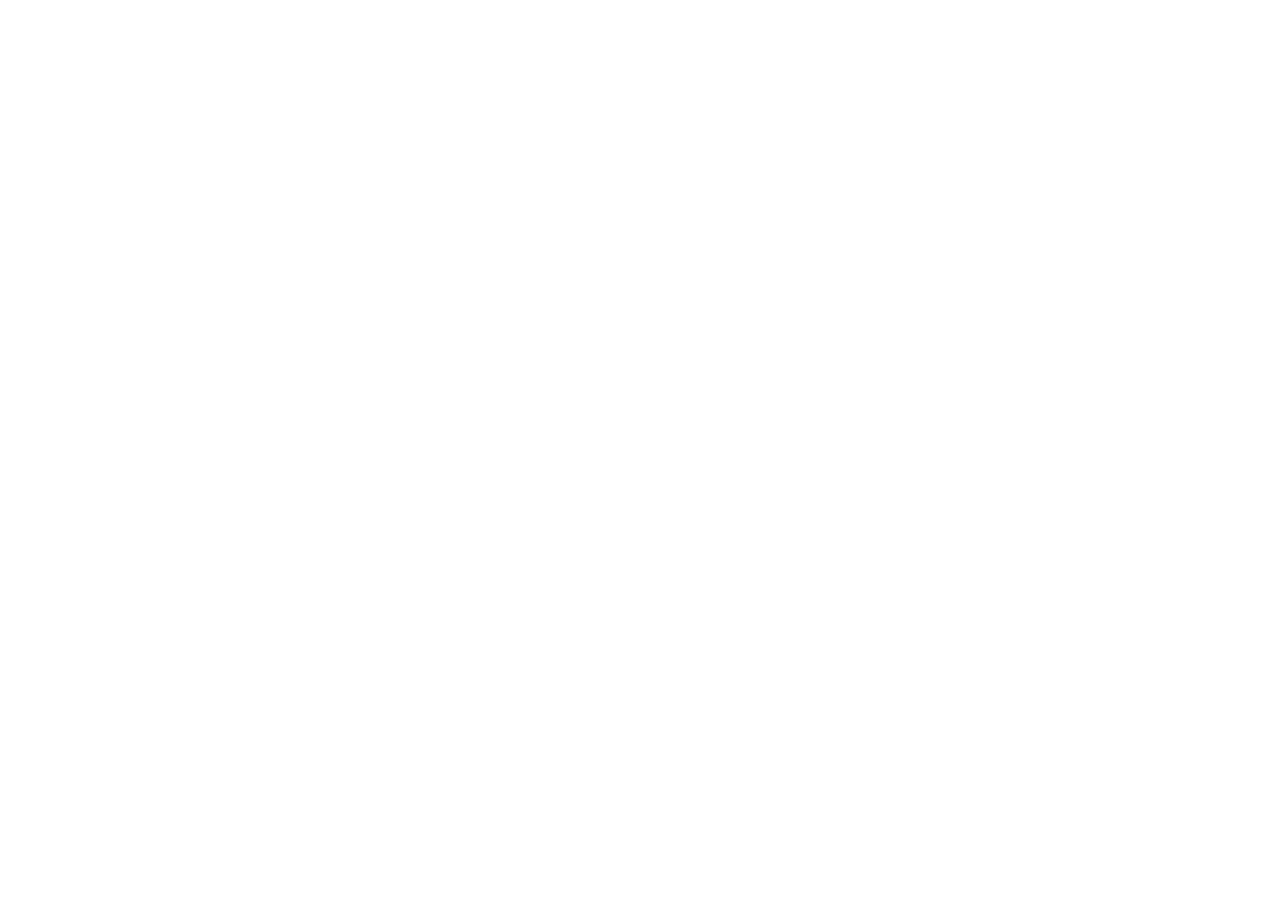
==== index.html @ 4078f322 "files setup and added" ====
<!DOCTYPE html>
<html>
<head>
	<title>Portfolio</title>
<link rel="stylesheet" href="css/main.css"> <!--for now main.css is linked-->
</head>
<body>

    <script type="module" src="js/main.js"></script>
</body>
</html>
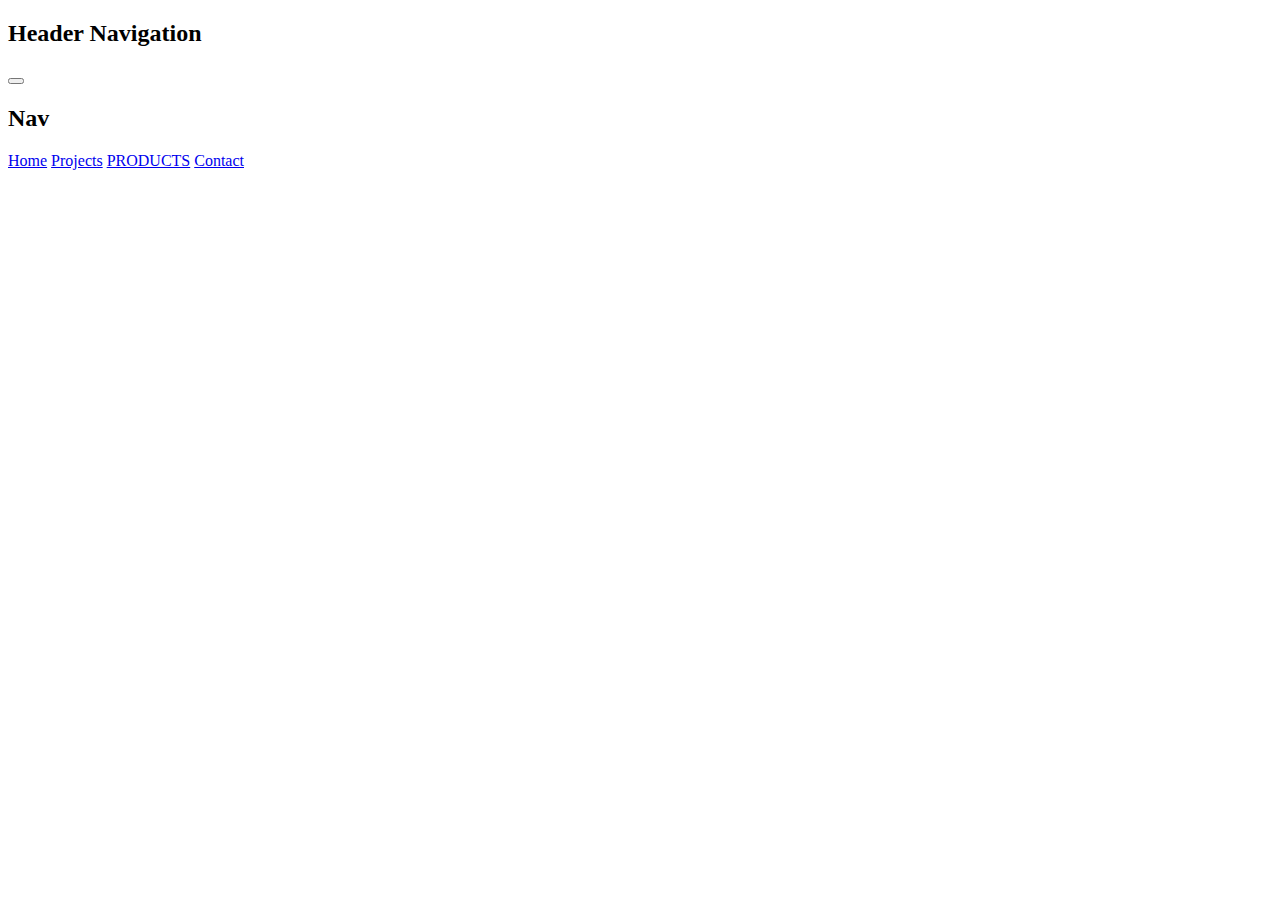
==== commit a72f1393: "basic dynamic content added, css modified" ====
--- a/index.html
+++ b/index.html
@@ -5,7 +5,23 @@
 <link rel="stylesheet" href="css/main.css"> <!--for now main.css is linked-->
 </head>
 <body>
+<header>
+    <h2 class="hidden">Header Navigation</h2>
+    <button id="button"></button>
+    <div id="burgerCon">
+    <h2 class="hidden">Nav</h2>
+    <a href="#">Home</a>
+    <a href="projects.html">Projects</a>
+    <a href="product.html">PRODUCTS</a>
+    <a href="contact.html">Contact</a>
+    </div>
+</nav>
+</header>
 
+<footer>
+
+    
+</footer>
     <script type="module" src="js/main.js"></script>
 </body>
 </html>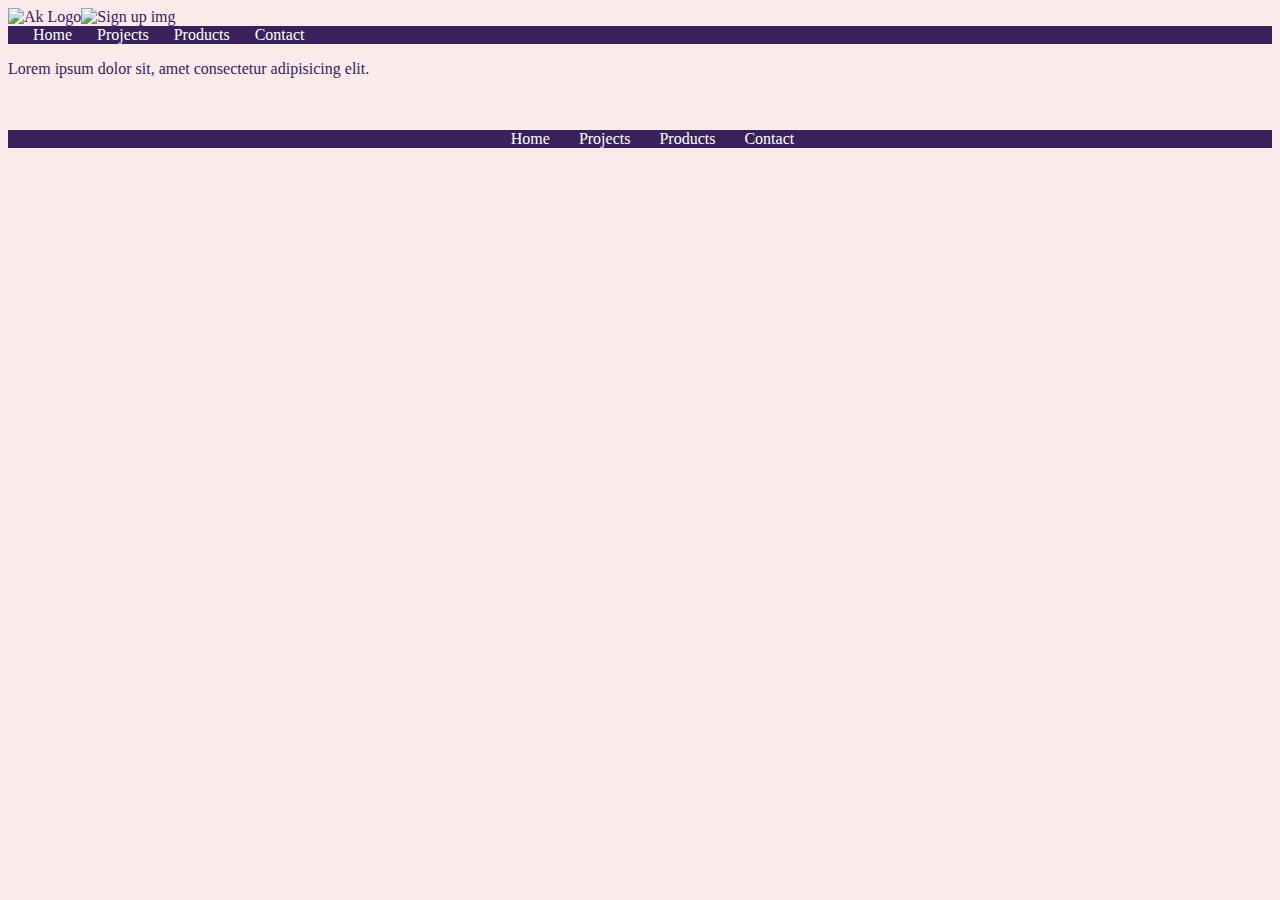
==== commit 719a68f2: "html and sass  modified" ====
--- a/index.html
+++ b/index.html
@@ -1,25 +1,70 @@
 <!DOCTYPE html>
 <html>
 <head>
-	<title>Portfolio</title>
-<link rel="stylesheet" href="css/main.css"> <!--for now main.css is linked-->
+    <title>Portfolio</title>
+    <meta name="viewport" content="width=device-width, initial-scale=1.0">
+<link rel="stylesheet" href="css/master.css"> <!--for now main.css is linked-->
 </head>
 <body>
+    <section class="Logo">
+        <img src="images/logo.svg" alt="Ak Logo">
+        <img src="images/sign_up.img" alt="Sign up img">
+   </section>
+
 <header>
+   <nav>
     <h2 class="hidden">Header Navigation</h2>
-    <button id="button"></button>
-    <div id="burgerCon">
+    <section class="headerNav">
     <h2 class="hidden">Nav</h2>
     <a href="#">Home</a>
     <a href="projects.html">Projects</a>
-    <a href="product.html">PRODUCTS</a>
+    <a href="product.html">Products</a>
     <a href="contact.html">Contact</a>
-    </div>
+</section>
 </nav>
+
 </header>
+<main>
+   <section class="mainContent">
+       <p>Lorem ipsum dolor sit, amet consectetur adipisicing elit. </p>
+   </section>
+   <section class="secondaryContent">
+       <section class="row1">
+           <img src="images/image1.jpg" alt="">
+           <img src="images/image2.jpg" alt="">
+       </section>
+       
+       <section class="row2">
+        <img src="images/image3.jpg" alt="">
+        <img src="images/image4.jpg" alt="">
+    </section>
+   </section>
+</main>
 
 <footer>
-
+<section class="footerNav">
+    <nav>
+        <h2 class="hidden">Footerr Navigation</h2>
+        <section class="footNav">
+        <h2 class="hidden">Nav</h2>
+        <a href="#">Home</a>
+        <a href="projects.html">Projects</a>
+        <a href="product.html">Products</a>
+        <a href="contact.html">Contact</a>
+    </section>
+    </nav>
+</section>
+    <section class="footerContent">
+        <section class="socialMedia">
+        <img src="" alt="">
+        <img src="" alt="">
+        <img src="" alt="">
+        <img src="" alt="">
+    </section>
+    <section class="footerLogo">
+        <img src="" alt="">
+    </section>
+</section>
     
 </footer>
     <script type="module" src="js/main.js"></script>
--- a/css/master.css
+++ b/css/master.css
@@ -0,0 +1,82 @@
+#burgerCon {
+  display: none;
+}
+
+iframe {
+  margin-top: 0px;
+  margin-bottom: 0px;
+}
+
+.mainNav button {
+  background: url(../images/burger_menu.png) center no-repeat;
+  border: 0px;
+  width: 40px;
+  height: 20px;
+  transition: all 400ms ease;
+}
+
+.mainNav button.expanded {
+  -webkit-transform: rotate(-90deg);
+  -ms-transform: rotate(-90deg);
+  transform: rotate(-90deg);
+}
+
+#burgerCon.slideToggle {
+  display: block;
+}
+
+body {
+  font-size: 16px;
+  color: #3B215B;
+  background-color: #FBEAEB;
+}
+
+.hidden {
+  display: none;
+}
+
+nav {
+  color: #3B215B;
+}
+
+.Logo {
+  display: flex;
+  flex-direction: row;
+  text-align: center;
+}
+
+nav {
+  color: white;
+  background-color: #3B215B;
+}
+nav a {
+  color: white;
+  text-decoration: none;
+  margin-left: 25px;
+}
+
+.headerNav {
+  display: flex;
+  flex-direction: row;
+  text-align: center;
+  color: white;
+}
+
+.footerNav {
+  display: flex;
+  flex-direction: column;
+  text-align: center;
+}
+.footerNav .footerContent {
+  display: flex;
+  flex-direction: row;
+}
+.footerNav nav {
+  color: white;
+  background-color: #3B215B;
+}
+.footerNav a {
+  text-decoration: none;
+}
+
+/*# sourceMappingURL=master.css.map */
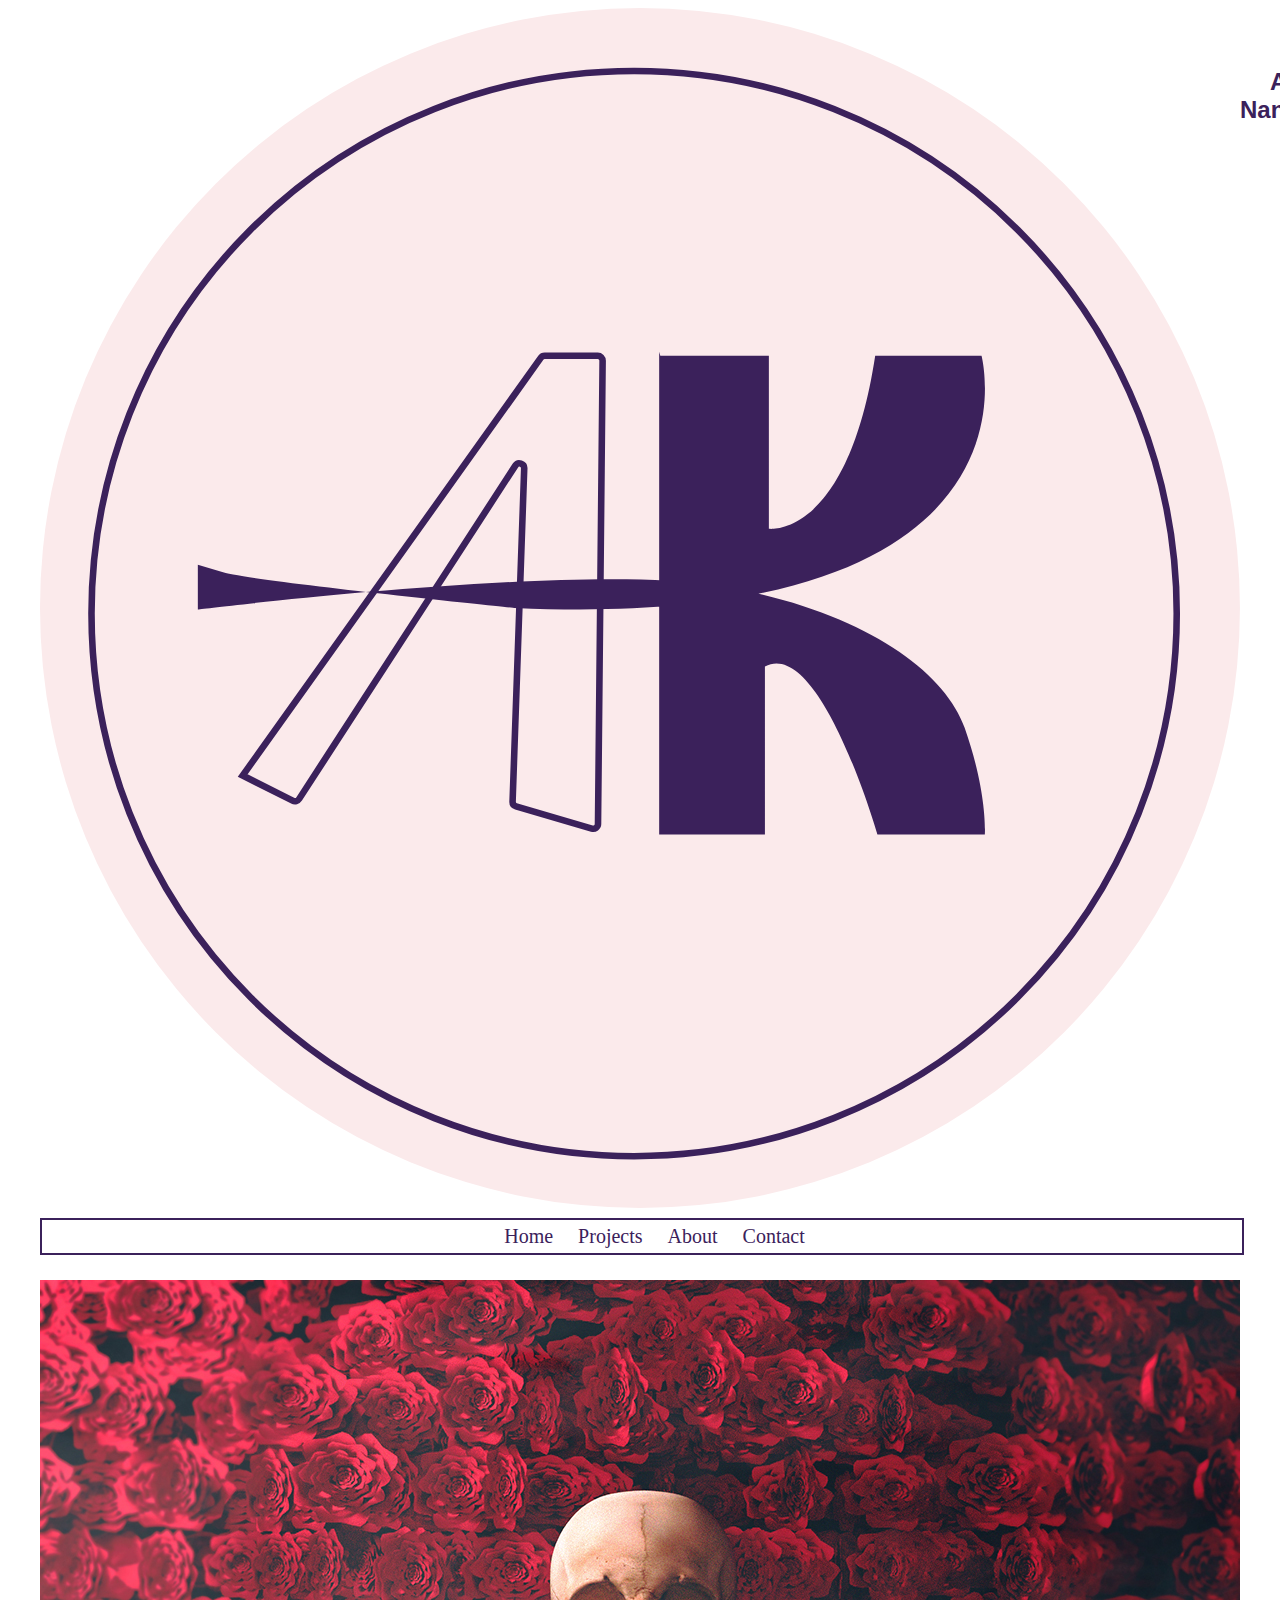
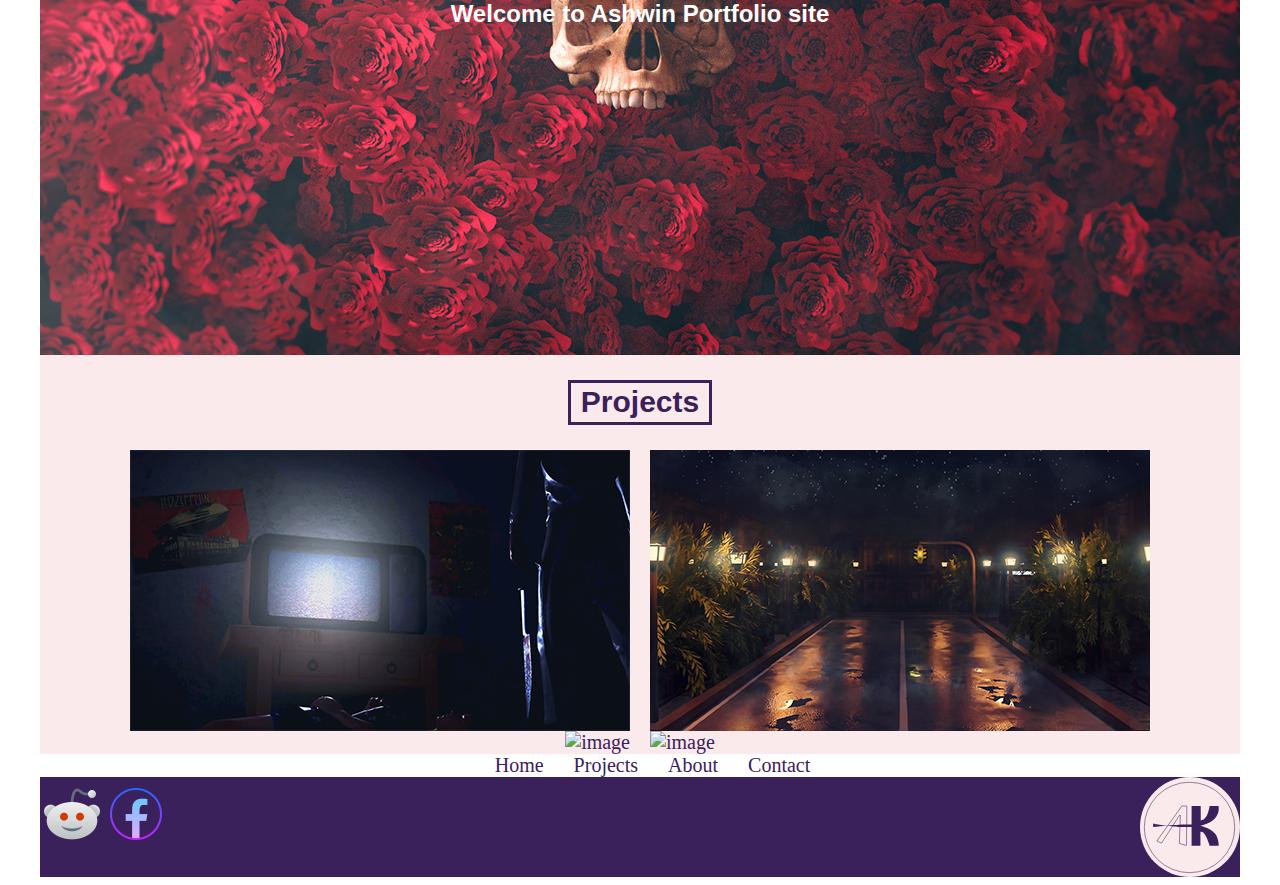
==== commit 95ccf500: "css updated js added" ====
--- a/index.html
+++ b/index.html
@@ -3,70 +3,75 @@
 <head>
     <title>Portfolio</title>
     <meta name="viewport" content="width=device-width, initial-scale=1.0">
-<link rel="stylesheet" href="css/master.css"> <!--for now main.css is linked-->
+<link rel="stylesheet" href="css/master.css">
 </head>
 <body>
+    <section class="container">
     <section class="Logo">
         <img src="images/logo.svg" alt="Ak Logo">
-        <img src="images/sign_up.img" alt="Sign up img">
-   </section>
+        <h1>Ashwin Nandakumar</h1>
+       <a href="contact.html"> <img src="images/sign_up_img.png" alt="Sign up img" class="sign_up">
+       </a>  </section>
 
 <header>
-   <nav>
-    <h2 class="hidden">Header Navigation</h2>
-    <section class="headerNav">
-    <h2 class="hidden">Nav</h2>
-    <a href="#">Home</a>
-    <a href="projects.html">Projects</a>
-    <a href="product.html">Products</a>
-    <a href="contact.html">Contact</a>
-</section>
-</nav>
+    <nav>
+        <h2 class="hidden">Header Navigation</h2>
+        <section class="headerNav">
+         <h2 class="hidden">Nav</h2>
+         <a href="#">Home</a>
+         <a href="projects.html">Projects</a>
+         <a href="about.html">About</a>
+            <a href="contact.html">Contact</a>
+    </section>
+    </nav>
 
 </header>
 <main>
    <section class="mainContent">
-       <p>Lorem ipsum dolor sit, amet consectetur adipisicing elit. </p>
+       <img src="images/skull_img.jpg" alt="Skull render">
+       <p>Welcome to Ashwin Portfolio site</p>
    </section>
+<section class="projectTitle">
+    <h2>Projects</h2>
+</section>
+
    <section class="secondaryContent">
        <section class="row1">
-           <img src="images/image1.jpg" alt="">
-           <img src="images/image2.jpg" alt="">
+           <img src="images/work1.jpg" alt="serial killer scene">
+           <img src="images/work2.jpg" alt="halloween image">
        </section>
        
        <section class="row2">
-        <img src="images/image3.jpg" alt="">
-        <img src="images/image4.jpg" alt="">
+        <img src="images/image3.jpg" alt="image">
+        <img src="images/image4.jpg" alt="image">
     </section>
    </section>
 </main>
 
 <footer>
-<section class="footerNav">
-    <nav>
-        <h2 class="hidden">Footerr Navigation</h2>
-        <section class="footNav">
-        <h2 class="hidden">Nav</h2>
-        <a href="#">Home</a>
-        <a href="projects.html">Projects</a>
-        <a href="product.html">Products</a>
-        <a href="contact.html">Contact</a>
+    <section class="footerNav">
+        <nav>
+            <h2 class="hidden">Footerr Navigation</h2>
+            <section class="footNav">
+            <h2 class="hidden">Nav</h2>
+            <a href="#">Home</a>
+            <a href="projects.html">Projects</a>
+            <a href="about.html">About</a>
+            <a href="contact.html">Contact</a>
+      
+        </nav>
     </section>
-    </nav>
-</section>
     <section class="footerContent">
         <section class="socialMedia">
-        <img src="" alt="">
-        <img src="" alt="">
-        <img src="" alt="">
-        <img src="" alt="">
-    </section>
-    <section class="footerLogo">
-        <img src="" alt="">
+             <img src="images/reddit.png" alt="reddit" class="reddit">
+              <img src="images/facebook.png" alt="fb" class="fb">
+      </section>
+      <section class="footerLogo">
+        <img src="./images/logo.svg" alt="">
     </section>
 </section>
-    
 </footer>
+</section>
     <script type="module" src="js/main.js"></script>
 </body>
 </html>--- a/css/master.css
+++ b/css/master.css
@@ -1,3 +1,60 @@
+.bouncingAnimation {
+  opacity: 0;
+  animation-name: bounceIn;
+  animation-duration: 1s;
+  animation-fill-mode: forwards;
+}
+
+@keyframes bounceIn {
+  0% {
+    opacity: 0;
+    transform: scale(0.3);
+  }
+  100% {
+    opacity: 1;
+    transform: scale(1);
+  }
+}
+.fadeIn {
+  -webkit-animation: fadein 3s;
+  -moz-animation: fadein 3s;
+  -ms-animation: fadein 3s;
+  -o-animation: fadein 3s;
+  animation: fadein 3s;
+}
+
+@keyframes fadeIn {
+  from {
+    opacity: 0;
+  }
+  to {
+    opacity: 1;
+  }
+}
+@-moz-keyframes fadein {
+  from {
+    opacity: 0;
+  }
+  to {
+    opacity: 1;
+  }
+}
+@-webkit-keyframes fadein {
+  from {
+    opacity: 0;
+  }
+  to {
+    opacity: 1;
+  }
+}
+@-o-keyframes fadein {
+  from {
+    opacity: 0;
+  }
+  to {
+    opacity: 1;
+  }
+}
 #burgerCon {
   display: none;
 }
@@ -25,58 +82,227 @@
   display: block;
 }
 
+.mainContent {
+  display: flex;
+  justify-content: center;
+  font-family: "europa", Arial, sans-serif;
+}
+.mainContent p {
+  font-size: 24px;
+  position: absolute;
+  color: white;
+  font-weight: bold;
+  margin-top: 320px;
+}
+
+.mainContent1 {
+  display: flex;
+  justify-content: center;
+  margin-top: 20px;
+}
+
+.Logo h1 {
+  margin-top: 60px;
+  font-size: 24px;
+  font-family: "europa", Arial, sans-serif;
+  font-weight: bold;
+}
+
+.row1, .row2 {
+  display: flex;
+  justify-content: center;
+}
+.row1 img, .row2 img {
+  margin-left: 10px;
+  margin-right: 10px;
+}
+
+.projectTitle {
+  display: flex;
+  justify-content: center;
+  background-color: #fbeaeb;
+  font-family: "europa", Arial, sans-serif;
+  color: #3b215b;
+}
+.projectTitle h2 {
+  border: 3.5px solid #3b215b;
+  padding-top: 2px;
+  padding-bottom: 3px;
+  padding-left: 10px;
+  padding-right: 10px;
+}
+
+.socialMedia {
+  display: flex;
+  flex-direction: row;
+  margin-top: 5px;
+  margin-bottom: 5px;
+}
+
+.footerLogo {
+  width: 100px;
+  height: 100px;
+}
+
+.fb, .reddit {
+  width: 64px;
+  height: 64px;
+}
+
+.projectSection {
+  max-width: 1200px;
+  display: flex;
+  flex-direction: row;
+  flex-wrap: wrap;
+  justify-content: center;
+}
+
+.column1 {
+  background-color: #333333;
+}
+
+.column2 {
+  background-color: #FBEAEB;
+}
+
+.column1, .column2 {
+  display: flex;
+  flex-direction: column;
+}
+
 body {
-  font-size: 16px;
+  font-size: 20px;
   color: #3B215B;
-  background-color: #FBEAEB;
-}
-
+}
+
+@font-face {
+  font-family: "Europa";
+  src: url("../fonts/Europa.ttf");
+}
 .hidden {
   display: none;
 }
 
+.container {
+  max-width: 1200px;
+  margin: 0 auto;
+}
+
 nav {
   color: #3B215B;
 }
 
+.mainContent {
+  display: flex;
+  background-color: #3B215B;
+  margin-top: 25px;
+}
+
+.secondaryContent {
+  display: flex;
+  flex-direction: column;
+  background-color: #FBEAEB;
+  justify-content: center;
+}
+
+.firstRow, .secondRow, .thirdRow {
+  display: flex;
+  flex-direction: row;
+}
+
+.contactPage {
+  display: flex;
+  flex-direction: row;
+  margin-top: 20px;
+  margin-bottom: 20px;
+  font-family: "europa", Arial, sans-serif;
+  background-color: #fbeaeb;
+}
+.contactPage .mapArea {
+  display: flex;
+  background-color: #3b215b;
+  color: white;
+  margin-top: 20px;
+  margin-bottom: 20px;
+  margin-left: 150px;
+}
+.contactPage .mapArea p {
+  display: flex;
+  justify-content: center;
+  text-align: center;
+}
+
+.contactBox {
+  display: flex;
+  justify-content: center;
+  font-size: 18px;
+  margin-top: 20px;
+  margin-bottom: 20px;
+  margin-left: 250px;
+}
+.contactBox input, .contactBox textarea {
+  border: 2.75px solid #3b215b;
+  margin-bottom: 10px;
+  background-color: #fbeaeb;
+}
+.contactBox .submitContainer {
+  background-color: none;
+  border: #3b215b;
+}
+.contactBox span {
+  font-family: "europa", Arial, sans-serif;
+  background-color: none;
+  color: #3b215b;
+}
+
 .Logo {
   display: flex;
   flex-direction: row;
   text-align: center;
-}
-
-nav {
-  color: white;
-  background-color: #3B215B;
-}
+  justify-content: space-between;
+  background-color: white;
+  margin-bottom: 10px;
+}
+.Logo .sign_up {
+  width: 96px;
+  height: 96px;
+  margin-top: 20px;
+  margin-right: 10px;
+}
+
 nav a {
-  color: white;
+  color: #3B215B;
   text-decoration: none;
   margin-left: 25px;
+  margin-top: 5px;
+  margin-bottom: 5px;
 }
 
 .headerNav {
   display: flex;
   flex-direction: row;
+  background-color: white;
+  justify-content: center;
+  width: 100%;
   text-align: center;
-  color: white;
+  border: 2px solid #3B215B;
+}
+
+footer {
+  background-color: #3B215B;
 }
 
 .footerNav {
   display: flex;
   flex-direction: column;
   text-align: center;
-}
-.footerNav .footerContent {
-  display: flex;
-  flex-direction: row;
-}
-.footerNav nav {
-  color: white;
-  background-color: #3B215B;
-}
-.footerNav a {
-  text-decoration: none;
+  background-color: white;
+}
+
+.footerContent {
+  display: flex;
+  flex-direction: row;
+  justify-content: space-between;
 }
 
 /*# sourceMappingURL=master.css.map */
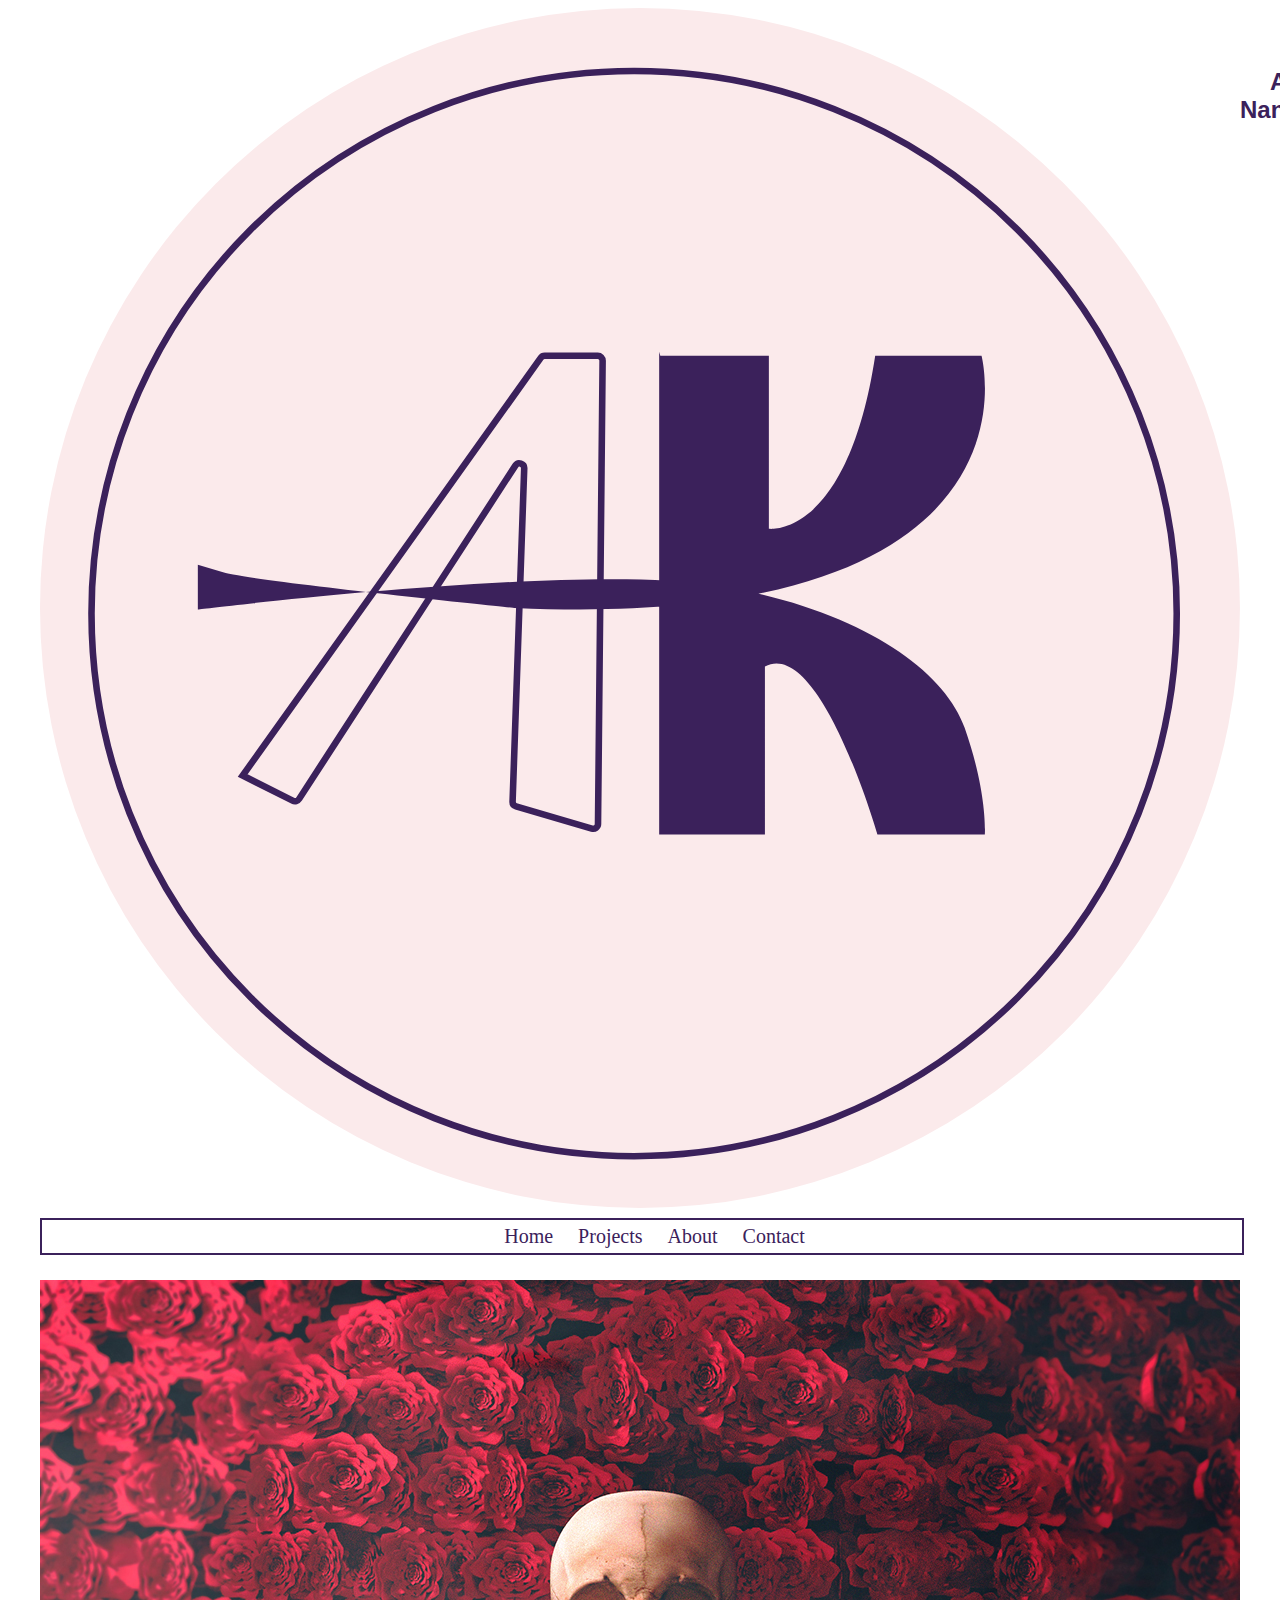
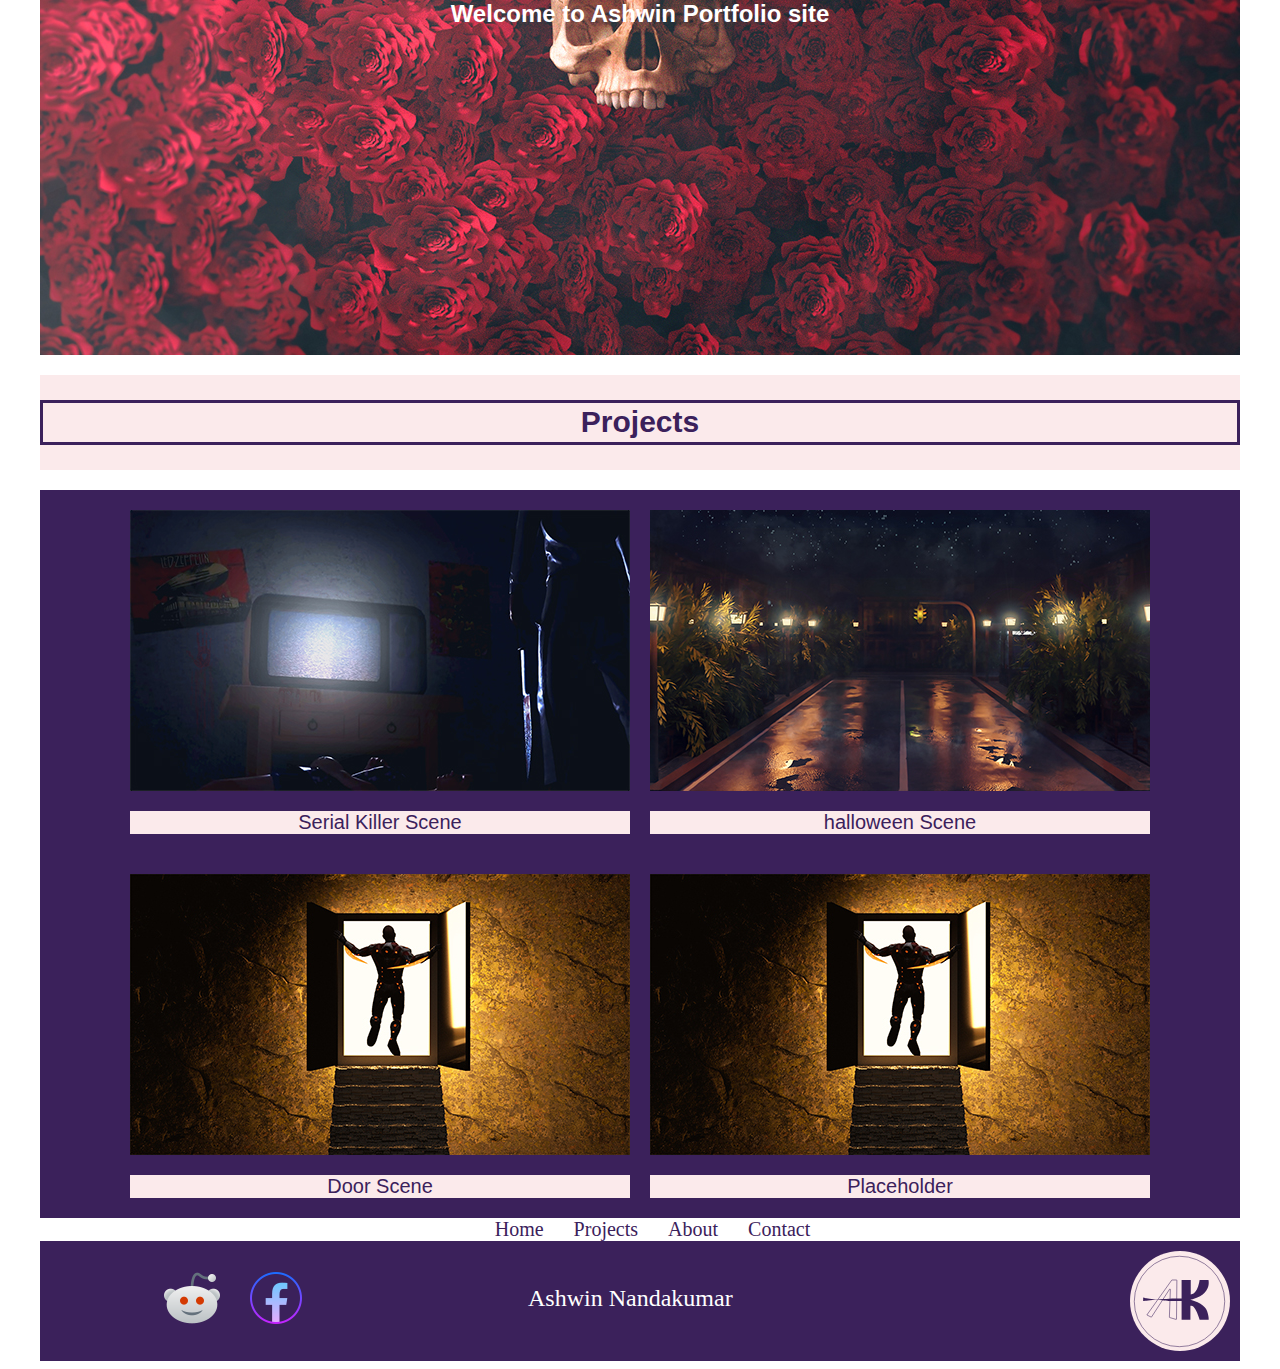
==== commit e09e4e99: "lightbox added css updated" ====
--- a/index.html
+++ b/index.html
@@ -37,13 +37,25 @@
 
    <section class="secondaryContent">
        <section class="row1">
+           <section class="projectHeading">
            <img src="images/work1.jpg" alt="serial killer scene">
+           <p>Serial Killer Scene</p>
+        </section>
+        <section class="projectHeading">
            <img src="images/work2.jpg" alt="halloween image">
+            <p>halloween Scene</p>
+        </section>
        </section>
        
        <section class="row2">
-        <img src="images/image3.jpg" alt="image">
-        <img src="images/image4.jpg" alt="image">
+           <section class="projectHeading">
+        <img src="images/work3.jpg" alt="A man in front of a door">
+        <p>Door Scene</p>
+    </section>
+    <section class="projectHeading">
+        <img src="images/work3.jpg" alt="image">
+        <p>Placeholder</p>
+    </section>
     </section>
    </section>
 </main>
@@ -65,6 +77,7 @@
         <section class="socialMedia">
              <img src="images/reddit.png" alt="reddit" class="reddit">
               <img src="images/facebook.png" alt="fb" class="fb">
+              <p>Ashwin Nandakumar</p>
       </section>
       <section class="footerLogo">
         <img src="./images/logo.svg" alt="">
--- a/css/master.css
+++ b/css/master.css
@@ -55,33 +55,12 @@
     opacity: 1;
   }
 }
-#burgerCon {
-  display: none;
-}
-
-iframe {
-  margin-top: 0px;
-  margin-bottom: 0px;
-}
-
-.mainNav button {
-  background: url(../images/burger_menu.png) center no-repeat;
-  border: 0px;
-  width: 40px;
-  height: 20px;
-  transition: all 400ms ease;
-}
-
-.mainNav button.expanded {
-  -webkit-transform: rotate(-90deg);
-  -ms-transform: rotate(-90deg);
-  transform: rotate(-90deg);
-}
-
-#burgerCon.slideToggle {
-  display: block;
-}
-
+@media screen and (min-width: 500px) {
+  .headerNav {
+    display: flex;
+    flex-wrap: wrap;
+  }
+}
 .mainContent {
   display: flex;
   justify-content: center;
@@ -101,6 +80,20 @@
   margin-top: 20px;
 }
 
+.projectHeading {
+  display: flex;
+  flex-direction: column;
+  margin-top: 20px;
+}
+.projectHeading p {
+  background-color: #fbeaeb;
+  width: 500px;
+  margin-left: 10px;
+  text-align: center;
+  color: #3b215b;
+  font-family: "cormorant", arial, sans-serif;
+}
+
 .Logo h1 {
   margin-top: 60px;
   font-size: 24px;
@@ -109,6 +102,7 @@
 }
 
 .row1, .row2 {
+  background-color: #3b215b;
   display: flex;
   justify-content: center;
 }
@@ -142,6 +136,9 @@
 .footerLogo {
   width: 100px;
   height: 100px;
+  margin-top: 10px;
+  margin-bottom: 10px;
+  margin-right: 10px;
 }
 
 .fb, .reddit {
@@ -149,12 +146,63 @@
   height: 64px;
 }
 
+.close-button {
+  position: relative;
+  top: 4px;
+  font-family: "cormorant", arial, sans-serif;
+  margin-left: 6px;
+  cursor: pointer;
+}
+
+.bio-data {
+  display: none;
+  position: absolute;
+  color: #3b215b;
+  top: 600px;
+  width: 500px;
+  height: 325px;
+  margin-left: 300px;
+  justify-content: center;
+  border: 2px solid #3b215b;
+  background-color: #fbeaeb;
+  border-radius: 2%;
+}
+.bio-data h2 {
+  font-size: 22px;
+}
+.bio-data p {
+  display: flex;
+  text-align: center;
+  width: 90%;
+}
+
+.LightBox h2 {
+  margin-left: 100px;
+}
+
+.show-lightbox {
+  display: block !important;
+}
+
 .projectSection {
   max-width: 1200px;
   display: flex;
   flex-direction: row;
   flex-wrap: wrap;
   justify-content: center;
+}
+
+.projectTitle {
+  display: flex;
+  flex-direction: column;
+  background-color: #fbeaeb;
+  margin-top: 20px;
+  margin-bottom: 20px;
+  text-align: center;
+}
+.projectTitle p, .projectTitle h1 {
+  padding: 0;
+  margin: 5px;
 }
 
 .column1 {
@@ -205,9 +253,52 @@
   justify-content: center;
 }
 
-.firstRow, .secondRow, .thirdRow {
-  display: flex;
-  flex-direction: row;
+.firstRow, .secondRow {
+  display: flex;
+  flex-direction: row;
+}
+
+.innerAboutContent {
+  display: flex;
+  flex-direction: column;
+  text-align: center;
+  margin-left: 250px;
+}
+.innerAboutContent h2 {
+  font-family: "europa", arial, sans-serif;
+}
+
+.aboutUs h1 {
+  margin-top: 20px;
+  font-size: 24px;
+  text-align: center;
+  background-color: #fbeaeb;
+  border: 3px solid #3b215b;
+}
+
+.firstRow {
+  background-color: #3b215b;
+  color: white;
+}
+.firstRow p {
+  margin-top: 20px;
+}
+
+.secondRow {
+  display: flex;
+  flex-direction: column;
+  justify-content: center;
+  background-color: #fbeaeb;
+  color: #3b215b;
+  margin-top: 20px;
+}
+.secondRow h2 {
+  text-align: center;
+  margin-bottom: 5px;
+}
+.secondRow p {
+  text-align: center;
+  width: 90%;
 }
 
 .contactPage {
@@ -268,6 +359,7 @@
   height: 96px;
   margin-top: 20px;
   margin-right: 10px;
+  cursor: pointer;
 }
 
 nav a {
@@ -305,4 +397,20 @@
   justify-content: space-between;
 }
 
+.socialMedia {
+  display: flex;
+  margin-top: 20px;
+  margin-left: 100px;
+}
+.socialMedia img {
+  margin-left: 20px;
+  margin-top: 5px;
+}
+.socialMedia p {
+  text-align: center;
+  color: white;
+  margin-left: 220px;
+  font-size: 24px;
+}
+
 /*# sourceMappingURL=master.css.map */
